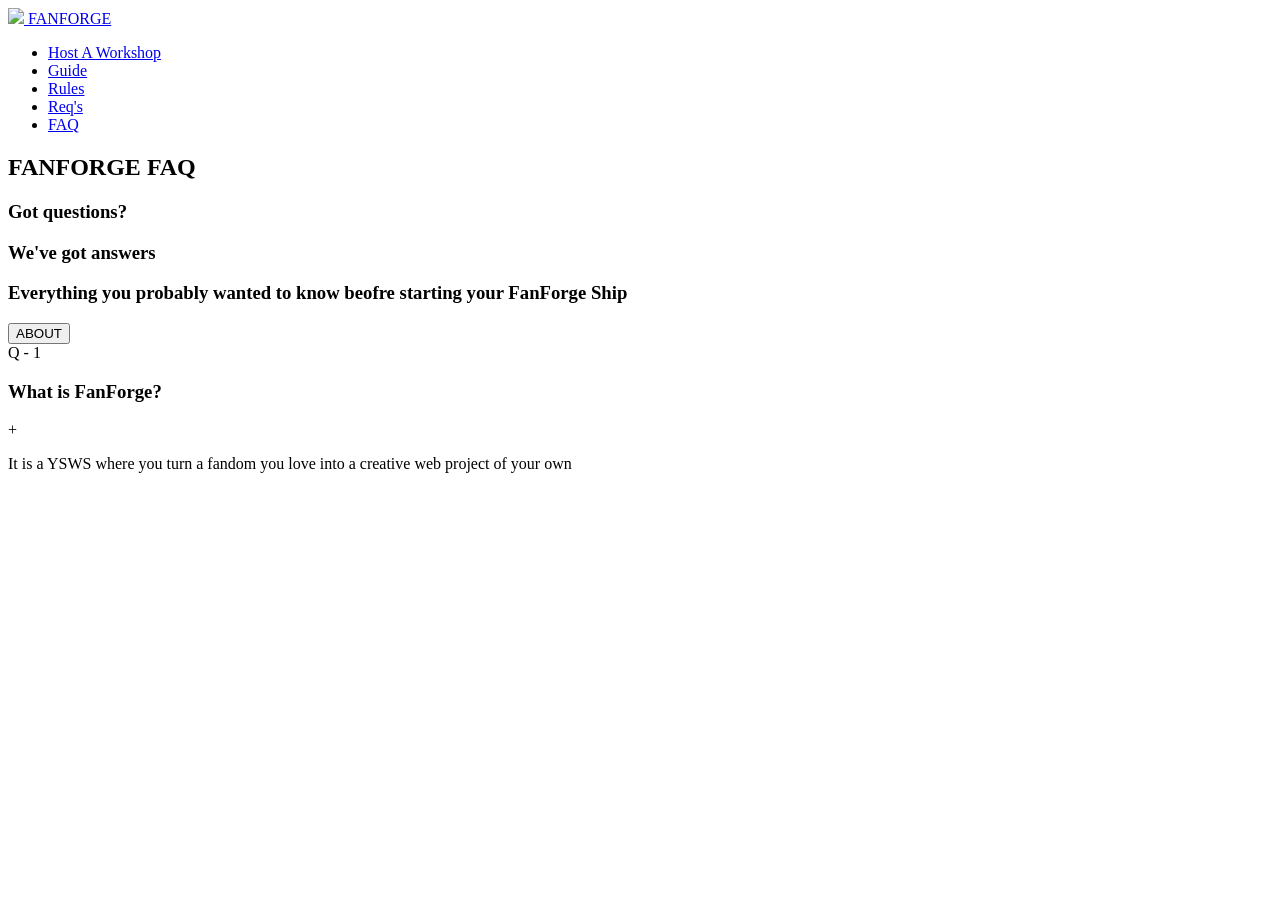
==== FAQ.html @ c091916d "rules completed and now im doin faq's" ====
<!DOCTYPE html>

<html lang="en">

    <head>

        <title>FAQ's</title>

        <link rel="stylesheet" href="FAQ.css">

        <meta charset="UTF-8">

        <meta name="viewport" content="width=device-width, initial-scale=1.0">

    </head>

    <body>

        <nav class="navbar">

            <a href="index.html" class="nav-logo">

                <img src="Favicon.png" class="nav-img">

                <span class="nav-text">FANFORGE</span>

            </a>

            <ul class="links">

                <li><a href="https://clubs.hackclub.com/workshops" target="_blank">Host A Workshop</a></li>

                <li><a href="Guide.html">Guide</a></li>

                <li><a href="rules.html">Rules</a></li>

                <li><a href="requirements.html">Req's</a></li>

                <li><a href="FAQ.html">FAQ</a></li>

            </ul>

        </nav>

        <div class="main-body">

            <div class="hero">

                <h2>FANFORGE FAQ</h2>

                    <h3>Got questions?</h3>

                    <h3>We've got answers</h3>

                    <h3>Everything you probably wanted to know beofre starting your FanForge Ship</h3>

            </div>

            <div class="faq-category">

                <button class="faq-category-btn">ABOUT</button>

            </div>

            <div class="faq-list">

                <div class="faq-item">

                    <div class="faq-ques">

                        <span>Q - 1</span>

                        <h3>What is FanForge?</h3>
                        <span class="faq-icon">+</span>

                    </div>

                    <div class="faq-ans">

                        <p>

                            It is a YSWS where you turn a fandom you love into a creative web project of your own

                        </p>

                    </div>

                </div>

            </div>

        </div>

    </body>

</html>
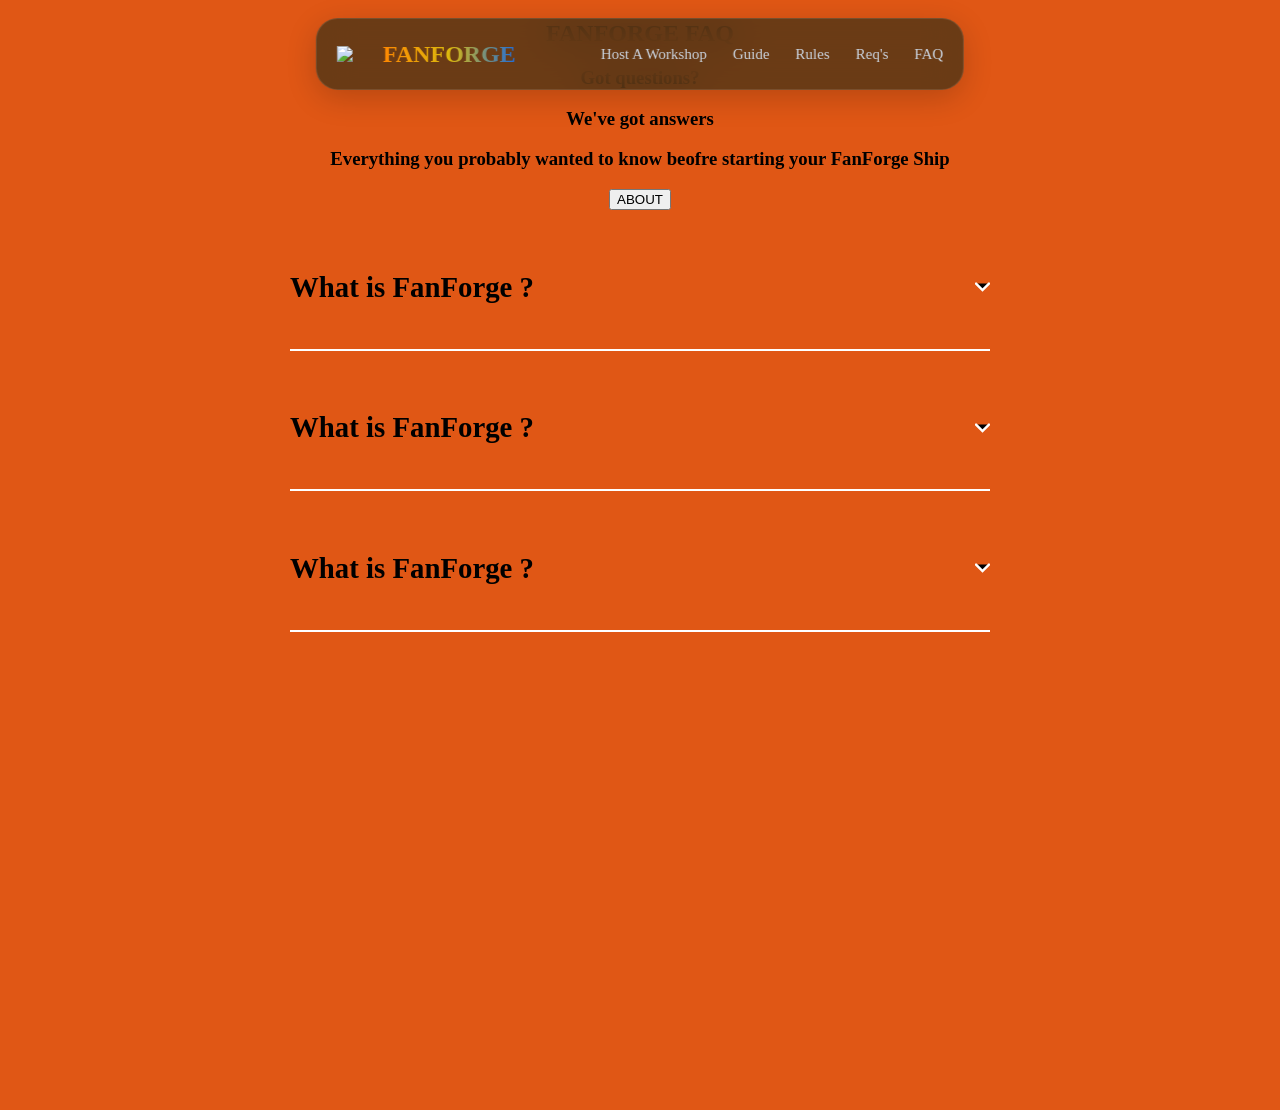
==== commit e582b4e6: "workin hard" ====
--- a/FAQ.html
+++ b/FAQ.html
@@ -62,20 +62,26 @@
 
             </div>
 
-            <div class="faq-list">
+            <section>
 
-                <div class="faq-item">
+                <div class="faq">
 
-                    <div class="faq-ques">
+                    <div class="question">
 
-                        <span>Q - 1</span>
-
-                        <h3>What is FanForge?</h3>
-                        <span class="faq-icon">+</span>
+                        <h3>What is FanForge ?</h3>
+                        
+                        <svg width="15" height="18" viewBox="0 0 42 25">
+                            <path 
+                            d="M3 3L21 21L39 3" 
+                            stroke="white" 
+                            stroke-width="7" 
+                            stroke-linecap="round"
+                            />
+                        </svg>
 
                     </div>
 
-                    <div class="faq-ans">
+                    <div class="answer">
 
                         <p>
 
@@ -85,11 +91,77 @@
 
                     </div>
 
+
+
                 </div>
 
-            </div>
+                <div class="faq">
+
+                    <div class="question">
+
+                        <h3>What is FanForge ?</h3>
+                        
+                        <svg width="15" height="18" viewBox="0 0 42 25">
+                            <path 
+                            d="M3 3L21 21L39 3" 
+                            stroke="white" 
+                            stroke-width="7" 
+                            stroke-linecap="round"
+                            />
+                        </svg>
+
+                    </div>
+
+                    <div class="answer">
+
+                        <p>
+
+                            It is a YSWS where you turn a fandom you love into a creative web project of your own
+
+                        </p>
+
+                    </div>
+
+                    
+
+                </div>
+
+                <div class="faq">
+
+                    <div class="question">
+
+                        <h3>What is FanForge ?</h3>
+                        
+                        <svg width="15" height="18" viewBox="0 0 42 25">
+                            <path 
+                            d="M3 3L21 21L39 3" 
+                            stroke="white" 
+                            stroke-width="7" 
+                            stroke-linecap="round"
+                            />
+                        </svg>
+
+                    </div>
+
+                    <div class="answer">
+
+                        <p>
+
+                            It is a YSWS where you turn a fandom you love into a creative web project of your own
+
+                        </p>
+
+                    </div>
+
+                    
+
+                </div>
+
+            </section>
 
         </div>
+
+        <script src="FAQ.js"></script>
 
     </body>
 
--- a/FAQ.css
+++ b/FAQ.css
@@ -0,0 +1,193 @@
+.faq {
+
+    max-width: 700px;
+    margin-top: 2rem;
+    padding-bottom: 1rem;
+    border-bottom: 2px solid #fff;
+    cursor: pointer;
+
+}
+
+section {
+
+    min-height: 100vh;
+    width: 80%;
+    margin: 0 auto;
+    display: flex;
+    flex-direction: column;
+    align-items: center;
+
+}
+
+body {
+
+    background: #e05715;
+    text-align: center;
+    align-items: center;
+    margin: 0;
+    padding: 0;
+
+}
+
+.navbar {
+
+  position: fixed;
+  top: 18px;
+  left: 50%;
+  transform: translateX(-50%);
+  width: max-content;
+  max-width: calc(100% - 32px);
+  padding: 10px 20px;
+  display: flex;
+  justify-content: center;
+  align-items: center;
+  gap: 45px;
+  background: rgba(73, 52, 23, 0.78);
+  backdrop-filter: blur(18px);
+  -webkit-backdrop-filter: blur(18px);
+  border: 1px solid rgba(255, 255, 255, 0.1);
+  border-radius: 22px;
+  z-index: 99999;
+  box-shadow: 0 8px 30px rgba(0, 0, 0, 0.18);
+
+}
+
+.nav-logo{
+
+  display: flex;
+  align-items: center;
+  gap: 12px;
+  text-decoration: none;
+
+}
+
+.nav-img{
+
+  width: 34px;
+
+}
+
+.nav-text{
+
+  font-size: 24px;
+  font-family: 'Orbitron';
+  font-weight: 700;
+  background:linear-gradient(
+  90deg,
+  #ff8801,
+  #dcba0e,
+  #1f6edd
+
+  );
+
+  -webkit-background-clip: text;
+  color: transparent;
+
+}
+
+.links{
+
+  display:flex;
+  align-items:center;
+  gap:26px;
+  list-style:none;
+
+}
+
+.links a{
+
+  text-decoration:none;
+  color:#CBD5E1;
+  font-size:15px;
+  font-weight:500;
+  transition:0.3s;
+  position:relative;
+
+}
+
+.links a::after{
+
+  content:"";
+  position:absolute;
+  left:0;
+  bottom:-5px;
+  width:0%;
+  height:2px;
+  background:#67E8F9;
+  transition:0.3s;
+
+}
+
+.links a:hover::after{
+
+  width:100%;
+
+}
+
+.links a:hover{
+
+  color:#67E8F9;
+
+}
+
+.question {
+
+    display: flex;
+    justify-content: space-between;
+    align-items: center;
+
+}
+
+.question h3 {
+
+    font-size: 1.8rem;
+
+}
+
+.answer p {
+
+    padding-top: rem;
+    line-height: 1.6;
+    font-size: 1.4rem;
+
+}
+
+.answer {
+
+    max-height: 0;
+    overflow: hidden;
+    transition: max-height 1.4s ease;
+
+}
+
+.faq.active .answer {
+
+    max-height: 300px;
+    animation: fade;
+
+}
+
+.faq.active svg {
+
+    transform: rotate(180deg);
+
+}
+
+.svg {
+
+    transition: transform 0.5s ease-in;
+
+}
+
+@keyframes fade {
+
+    from {
+        opacity: 0;
+        transform: translateY(-10px);
+    }
+    to {
+        opacity: 1;
+        transform: translateY(0);
+    }
+
+}
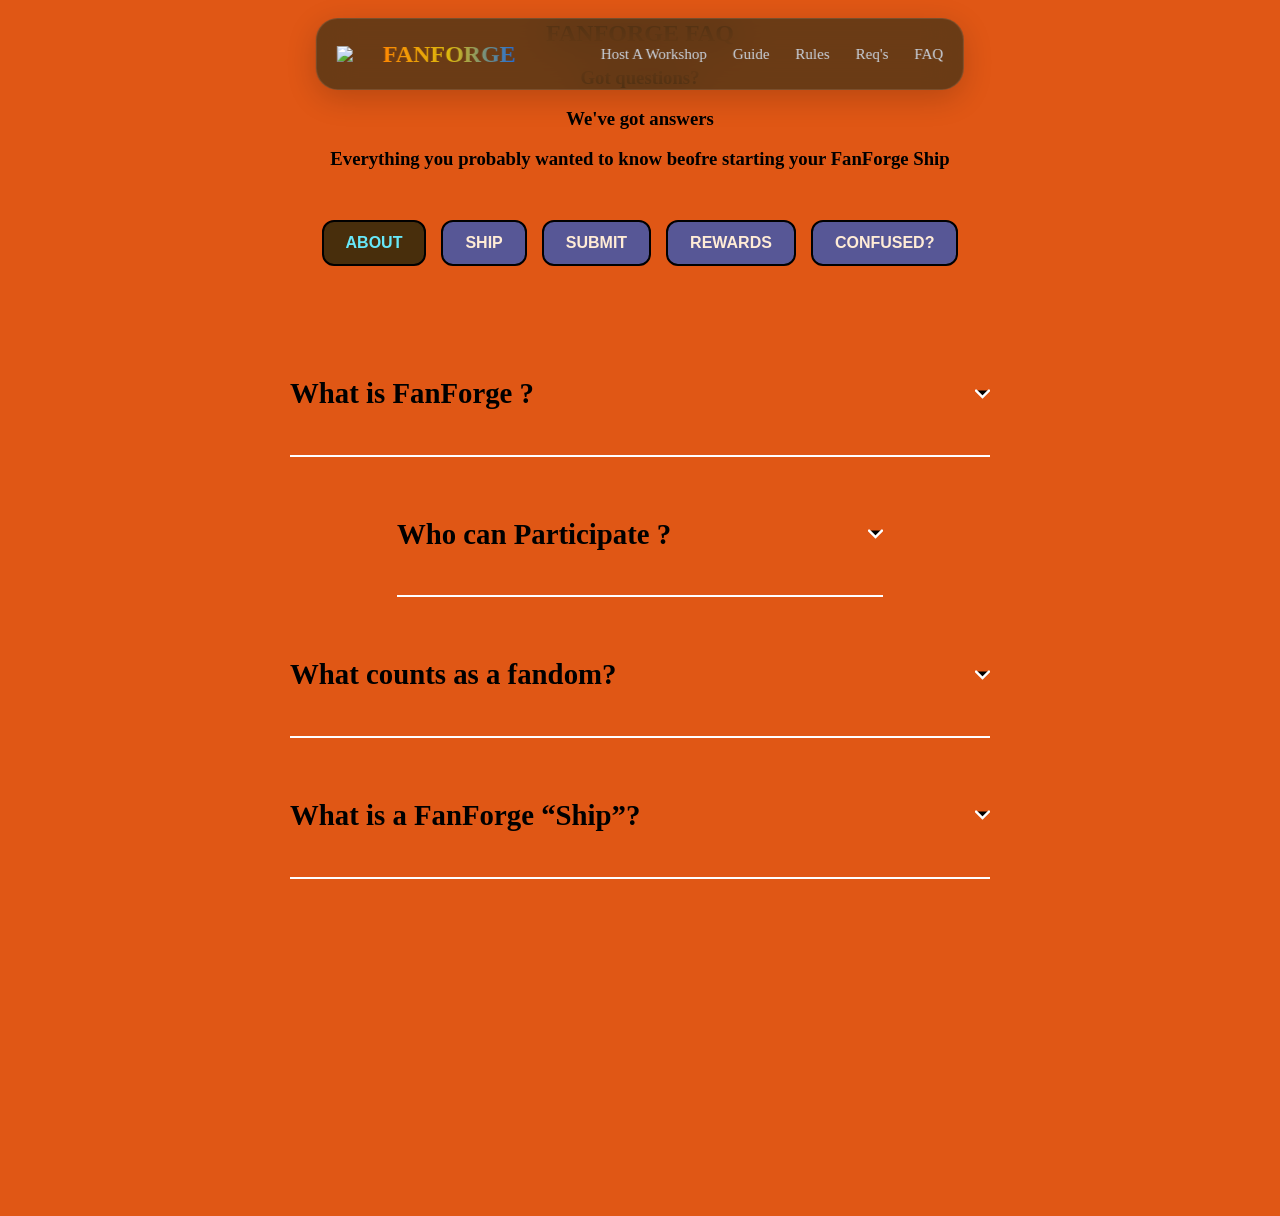
==== commit 233d8a6c: "work done hell yeah" ====
--- a/FAQ.html
+++ b/FAQ.html
@@ -56,13 +56,31 @@
 
             </div>
 
-            <div class="faq-category">
-
-                <button class="faq-category-btn">ABOUT</button>
+            <div class="faq-categories">
+
+                <button class="faq-btn active" onclick="showCategory('about')">
+                    ABOUT
+                </button>
+
+                <button class="faq-btn" onclick="showCategory('ship')">
+                    SHIP
+                </button>
+
+                <button class="faq-btn" onclick="showCategory('submit')">
+                    SUBMIT
+                </button>
+
+                <button class="faq-btn" onclick="showCategory('rewards')">
+                    REWARDS
+                </button>
+
+                <button class="faq-btn" onclick="showCategory('confused')">
+                    CONFUSED?
+                </button>
 
             </div>
 
-            <section>
+            <section class="faq-section" id="about">
 
                 <div class="faq">
 
@@ -91,15 +109,13 @@
 
                     </div>
 
-
-
                 </div>
 
                 <div class="faq">
 
                     <div class="question">
 
-                        <h3>What is FanForge ?</h3>
+                        <h3>Who can Participate ?</h3>
                         
                         <svg width="15" height="18" viewBox="0 0 42 25">
                             <path 
@@ -116,21 +132,19 @@
 
                         <p>
 
-                            It is a YSWS where you turn a fandom you love into a creative web project of your own
+                            Anyone who is in the age group 13-18 can participate.
 
                         </p>
 
                     </div>
 
-                    
-
                 </div>
 
                 <div class="faq">
 
                     <div class="question">
 
-                        <h3>What is FanForge ?</h3>
+                        <h3>What counts as a fandom?</h3>
                         
                         <svg width="15" height="18" viewBox="0 0 42 25">
                             <path 
@@ -147,18 +161,646 @@
 
                         <p>
 
-                            It is a YSWS where you turn a fandom you love into a creative web project of your own
+                            Pretty much anything you genuinely enjoy games, movies, shows, books, anime, comics, characters, or even a fictional world you made yourself.
 
                         </p>
 
                     </div>
 
-                    
-
                 </div>
 
+                <div class="faq">
+
+                    <div class="question">
+
+                        <h3>What is a FanForge “Ship”?</h3>
+                        
+                        <svg width="15" height="18" viewBox="0 0 42 25">
+                            <path 
+                            d="M3 3L21 21L39 3" 
+                            stroke="white" 
+                            stroke-width="7" 
+                            stroke-linecap="round"
+                            />
+                        </svg>
+
+                    </div>
+
+                    <div class="answer">
+
+                        <p>
+
+                            Your Ship is the project you build and submit to FanForge. Think of it as your finished creation that you're sending into the Forge.
+
+                        </p>
+
+                    </div>
+
+                </div>
+
             </section>
 
+            <section class="faq-section" id="ship">
+
+                    <div class="faq">
+
+                        <div class="question">
+
+                            <h3>What can I build?</h3>
+
+                            <svg width="15" height="18" viewBox="0 0 42 25">
+                                <path 
+                                    d="M3 3L21 21L39 3" 
+                                    stroke="white" 
+                                    stroke-width="7" 
+                                    stroke-linecap="round"
+                                />
+                            </svg>
+
+                        </div>
+
+                        <div class="answer">
+
+                            <p>
+                                You can build a website around a fandom you genuinely
+                                enjoy. It could be a character page, gallery, collection,
+                                interactive experience, or something completely your own.
+                            </p>
+
+                        </div>
+
+                    </div>
+
+                    <div class="faq">
+
+                        <div class="question">
+
+                            <h3>Do I need to use Three.js ?</h3>
+
+                            <svg width="15" height="18" viewBox="0 0 42 25">
+                                <path 
+                                    d="M3 3L21 21L39 3" 
+                                    stroke="white" 
+                                    stroke-width="7" 
+                                    stroke-linecap="round"
+                                />
+                            </svg>
+
+                        </div>
+
+                        <div class="answer">
+
+                            <p>
+                                Nope! Three.js and 3D characters are completely optional.
+                                They're one possible way to make your project interactive, not a requirement.
+                            </p>
+
+                        </div>
+
+                    </div>
+
+                    <div class="faq">
+
+                        <div class="question">
+
+                            <h3>Do I need to use JavaScript ?</h3>
+
+                            <svg width="15" height="18" viewBox="0 0 42 25">
+                                <path 
+                                    d="M3 3L21 21L39 3" 
+                                    stroke="white" 
+                                    stroke-width="7" 
+                                    stroke-linecap="round"
+                                />
+                            </svg>
+
+                        </div>
+
+                        <div class="answer">
+
+                            <p>
+                                Not necessarily. You can build your project with HTML and CSS,
+                                 and use JavaScript when your idea needs it.
+                            </p>
+
+                        </div>
+
+                    </div>
+
+                    <div class="faq">
+
+                        <div class="question">
+
+                            <h3>Can I use existing assets ?</h3>
+
+                            <svg width="15" height="18" viewBox="0 0 42 25">
+                                <path 
+                                    d="M3 3L21 21L39 3" 
+                                    stroke="white" 
+                                    stroke-width="7" 
+                                    stroke-linecap="round"
+                                />
+                            </svg>
+
+                        </div>
+
+                        <div class="answer">
+
+                            <p>
+                                Yes, as long as you're allowed to use them. 
+                                Check the license for anything you use and provide credit when required.
+                            </p>
+
+                        </div>
+
+                    </div>
+
+                    <div class="faq">
+
+                        <div class="question">
+
+                            <h3>How big does my project need to be ?</h3>
+
+                            <svg width="15" height="18" viewBox="0 0 42 25">
+                                <path 
+                                    d="M3 3L21 21L39 3" 
+                                    stroke="white" 
+                                    stroke-width="7" 
+                                    stroke-linecap="round"
+                                />
+                            </svg>
+
+                        </div>
+
+                        <div class="answer">
+
+                            <p>
+                                There isn't a required number of pages. Focus on making something 
+                                complete and enjoyable rather than making the biggest website possible.
+                            </p>
+
+                        </div>
+
+                    </div>
+
+                </section>
+
+                <section class="faq-section" id="submit">
+
+                    <div class="faq">
+
+                        <div class="question">
+
+                            <h3>How do I submit my project?</h3>
+
+                            <svg width="15" height="18" viewBox="0 0 42 25">
+                                <path 
+                                    d="M3 3L21 21L39 3" 
+                                    stroke="white" 
+                                    stroke-width="7" 
+                                    stroke-linecap="round"
+                                />
+                            </svg>
+
+                        </div>
+
+                        <div class="answer">
+
+                            <p>
+                                Once your Ship is ready, submit it through the official
+                                FanForge submission form with all the required project details.
+                            </p>
+
+                        </div>
+
+                    </div>
+
+
+                    <div class="faq">
+
+                        <div class="question">
+
+                            <h3>What should I check before submitting?</h3>
+
+                            <svg width="15" height="18" viewBox="0 0 42 25">
+                                <path 
+                                    d="M3 3L21 21L39 3" 
+                                    stroke="white" 
+                                    stroke-width="7" 
+                                    stroke-linecap="round"
+                                />
+                            </svg>
+
+                        </div>
+
+                        <div class="answer">
+
+                            <p>
+                                Make sure your website works, your links are working,
+                                your required features are included, and your project
+                                follows the FanForge requirements.
+                            </p>
+
+                        </div>
+
+                    </div>
+
+
+                    <div class="faq">
+
+                        <div class="question">
+
+                            <h3>Can I submit an unfinished project?</h3>
+
+                            <svg width="15" height="18" viewBox="0 0 42 25">
+                                <path 
+                                    d="M3 3L21 21L39 3" 
+                                    stroke="white" 
+                                    stroke-width="7" 
+                                    stroke-linecap="round"
+                                />
+                            </svg>
+
+                        </div>
+
+                        <div class="answer">
+
+                            <p>
+                                Your project should be finished enough for someone else
+                                to explore and use. Test everything before submitting.
+                            </p>
+
+                        </div>
+
+                    </div>
+
+
+                    <div class="faq">
+
+                        <div class="question">
+
+                            <h3>What happens after I submit?</h3>
+
+                            <svg width="15" height="18" viewBox="0 0 42 25">
+                                <path 
+                                    d="M3 3L21 21L39 3" 
+                                    stroke="white" 
+                                    stroke-width="7" 
+                                    stroke-linecap="round"
+                                />
+                            </svg>
+
+                        </div>
+
+                        <div class="answer">
+
+                            <p>
+                                Your project will be reviewed against the FanForge
+                                requirements. If it meets the criteria, it can be
+                                approved for the YSWS reward.
+                            </p>
+
+                        </div>
+
+                    </div>
+
+
+                    <div class="faq">
+
+                        <div class="question">
+
+                            <h3>Can I submit more than once?</h3>
+
+                            <svg width="15" height="18" viewBox="0 0 42 25">
+                                <path 
+                                    d="M3 3L21 21L39 3" 
+                                    stroke="white" 
+                                    stroke-width="7" 
+                                    stroke-linecap="round"
+                                />
+                            </svg>
+
+                        </div>
+
+                        <div class="answer">
+
+                            <p>
+                                Follow the submission limits and instructions provided
+                                by FanForge before submitting another Ship.
+                            </p>
+
+                        </div>
+
+                    </div>
+
+                </section>
+
+                <section class="faq-section" id="confused">
+
+                    <div class="faq">
+
+                        <div class="question">
+
+                            <h3>I don't know what to build. Where do I start?</h3>
+
+                            <svg width="15" height="18" viewBox="0 0 42 25">
+                                <path 
+                                    d="M3 3L21 21L39 3" 
+                                    stroke="white" 
+                                    stroke-width="7" 
+                                    stroke-linecap="round"
+                                />
+                            </svg>
+
+                        </div>
+
+                        <div class="answer">
+
+                            <p>
+                                Start with a fandom you already know and love. Pick a
+                                character, world, story, or idea and ask yourself:
+                                "What would I want to explore?"
+                            </p>
+
+                        </div>
+
+                    </div>
+
+
+                    <div class="faq">
+
+                        <div class="question">
+
+                            <h3>I'm new to coding. Can I still participate?</h3>
+
+                            <svg width="15" height="18" viewBox="0 0 42 25">
+                                <path 
+                                    d="M3 3L21 21L39 3" 
+                                    stroke="white" 
+                                    stroke-width="7" 
+                                    stroke-linecap="round"
+                                />
+                            </svg>
+
+                        </div>
+
+                        <div class="answer">
+
+                            <p>
+                                Absolutely. You don't need to know everything before
+                                starting. Learn as you build, experiment, and keep
+                                improving your Ship.
+                            </p>
+
+                        </div>
+
+                    </div>
+
+
+                    <div class="faq">
+
+                        <div class="question">
+
+                            <h3>My idea doesn't fit perfectly. Can I still build it?</h3>
+
+                            <svg width="15" height="18" viewBox="0 0 42 25">
+                                <path 
+                                    d="M3 3L21 21L39 3" 
+                                    stroke="white" 
+                                    stroke-width="7" 
+                                    stroke-linecap="round"
+                                />
+                            </svg>
+
+                        </div>
+
+                        <div class="answer">
+
+                            <p>
+                                If your idea is based around a fandom and follows the
+                                FanForge requirements, go for it. There's no single
+                                "correct" type of Ship.
+                            </p>
+
+                        </div>
+
+                    </div>
+
+
+                    <div class="faq">
+
+                        <div class="question">
+
+                            <h3>What if I get stuck while building?</h3>
+
+                            <svg width="15" height="18" viewBox="0 0 42 25">
+                                <path 
+                                    d="M3 3L21 21L39 3" 
+                                    stroke="white" 
+                                    stroke-width="7" 
+                                    stroke-linecap="round"
+                                />
+                            </svg>
+
+                        </div>
+
+                        <div class="answer">
+
+                            <p>
+                                Break the problem into smaller pieces, look through
+                                documentation or examples, and experiment. You can
+                                also ask the community for help.
+                            </p>
+
+                        </div>
+
+                    </div>
+
+
+                    <div class="faq">
+
+                        <div class="question">
+
+                            <h3>Where can I find the important requirements?</h3>
+
+                            <svg width="15" height="18" viewBox="0 0 42 25">
+                                <path 
+                                    d="M3 3L21 21L39 3" 
+                                    stroke="white" 
+                                    stroke-width="7" 
+                                    stroke-linecap="round"
+                                />
+                            </svg>
+
+                        </div>
+
+                        <div class="answer">
+
+                            <p>
+                                Check the Requirements and Rules pages before submitting.
+                                They'll give you the details you need to make sure your
+                                Ship is eligible.
+                            </p>
+
+                        </div>
+
+                    </div>
+
+                </section>
+
+                <section class="faq-section" id="rewards">
+
+                    <div class="faq">
+
+                        <div class="question">
+
+                            <h3>What rewards can I earn?</h3>
+
+                            <svg width="15" height="18" viewBox="0 0 42 25">
+                                <path 
+                                    d="M3 3L21 21L39 3" 
+                                    stroke="white" 
+                                    stroke-width="7" 
+                                    stroke-linecap="round"
+                                />
+                            </svg>
+
+                        </div>
+
+                        <div class="answer">
+
+                            <p>
+                                FanForge rewards are based on the Ship you build and
+                                whether it meets the requirements. Check the Requirements
+                                page for the current reward criteria.
+                            </p>
+
+                        </div>
+
+                    </div>
+
+
+                    <div class="faq">
+
+                        <div class="question">
+
+                            <h3>Does every Ship get a reward?</h3>
+
+                            <svg width="15" height="18" viewBox="0 0 42 25">
+                                <path 
+                                    d="M3 3L21 21L39 3" 
+                                    stroke="white" 
+                                    stroke-width="7" 
+                                    stroke-linecap="round"
+                                />
+                            </svg>
+
+                        </div>
+
+                        <div class="answer">
+
+                            <p>
+                                A Ship needs to meet the FanForge requirements before
+                                it can qualify for a reward. Submitting a project alone
+                                does not automatically guarantee one.
+                            </p>
+
+                        </div>
+
+                    </div>
+
+
+                    <div class="faq">
+
+                        <div class="question">
+
+                            <h3>How do I qualify for a reward?</h3>
+
+                            <svg width="15" height="18" viewBox="0 0 42 25">
+                                <path 
+                                    d="M3 3L21 21L39 3" 
+                                    stroke="white" 
+                                    stroke-width="7" 
+                                    stroke-linecap="round"
+                                />
+                            </svg>
+
+                        </div>
+
+                        <div class="answer">
+
+                            <p>
+                                Build a genuine fandom-based project, follow the rules,
+                                complete the required features, and submit your Ship
+                                correctly for review.
+                            </p>
+
+                        </div>
+
+                    </div>
+
+
+                    <div class="faq">
+
+                        <div class="question">
+
+                            <h3>What if my Ship doesn't meet the requirements?</h3>
+
+                            <svg width="15" height="18" viewBox="0 0 42 25">
+                                <path 
+                                    d="M3 3L21 21L39 3" 
+                                    stroke="white" 
+                                    stroke-width="7" 
+                                    stroke-linecap="round"
+                                />
+                            </svg>
+
+                        </div>
+
+                        <div class="answer">
+
+                            <p>
+                                If your Ship doesn't meet the requirements, it may not
+                                qualify for a reward. Make sure to check the requirements
+                                before submitting.
+                            </p>
+
+                        </div>
+
+                    </div>
+
+
+                    <div class="faq">
+
+                        <div class="question">
+
+                            <h3>When will I receive my reward?</h3>
+
+                            <svg width="15" height="18" viewBox="0 0 42 25">
+                                <path 
+                                    d="M3 3L21 21L39 3" 
+                                    stroke="white" 
+                                    stroke-width="7" 
+                                    stroke-linecap="round"
+                                />
+                            </svg>
+
+                        </div>
+
+                        <div class="answer">
+
+                            <p>
+                                Rewards are processed after your Ship has been reviewed
+                                and approved. Any specific delivery details will be
+                                provided with the reward information.
+                            </p>
+
+                        </div>
+
+                    </div>
+
+                </section>
+
         </div>
 
         <script src="FAQ.js"></script>
--- a/FAQ.css
+++ b/FAQ.css
@@ -146,7 +146,6 @@
 
 .answer p {
 
-    padding-top: rem;
     line-height: 1.6;
     font-size: 1.4rem;
 
@@ -190,4 +189,55 @@
         transform: translateY(0);
     }
 
+}
+
+.faq-categories {
+
+    display: flex;
+    justify-content: center;
+    align-items: center;
+    gap: 15px;
+    flex-wrap: wrap;
+    margin: 50px auto;
+
+}
+
+.faq-btn {
+
+    background: #575796;
+    color: #ffecd6;
+    border: 2px solid #000;
+    border-radius: 12px;
+    padding: 12px 22px;
+    font-size: 16px;
+    font-weight: 600;
+    cursor: pointer;
+    transition: 0.2s ease;
+
+}
+
+.faq-btn:hover {
+
+    transform: translateY(-3px);
+    box-shadow: 5px 5px 0 #000;
+
+}
+
+.faq-btn.active {
+
+    background: #482e0c;
+    color: #67e8f9;
+
+}
+
+.faq-section {
+
+    display: none;
+
+}
+
+.faq-section.active {
+
+    display: flex;
+
 }
